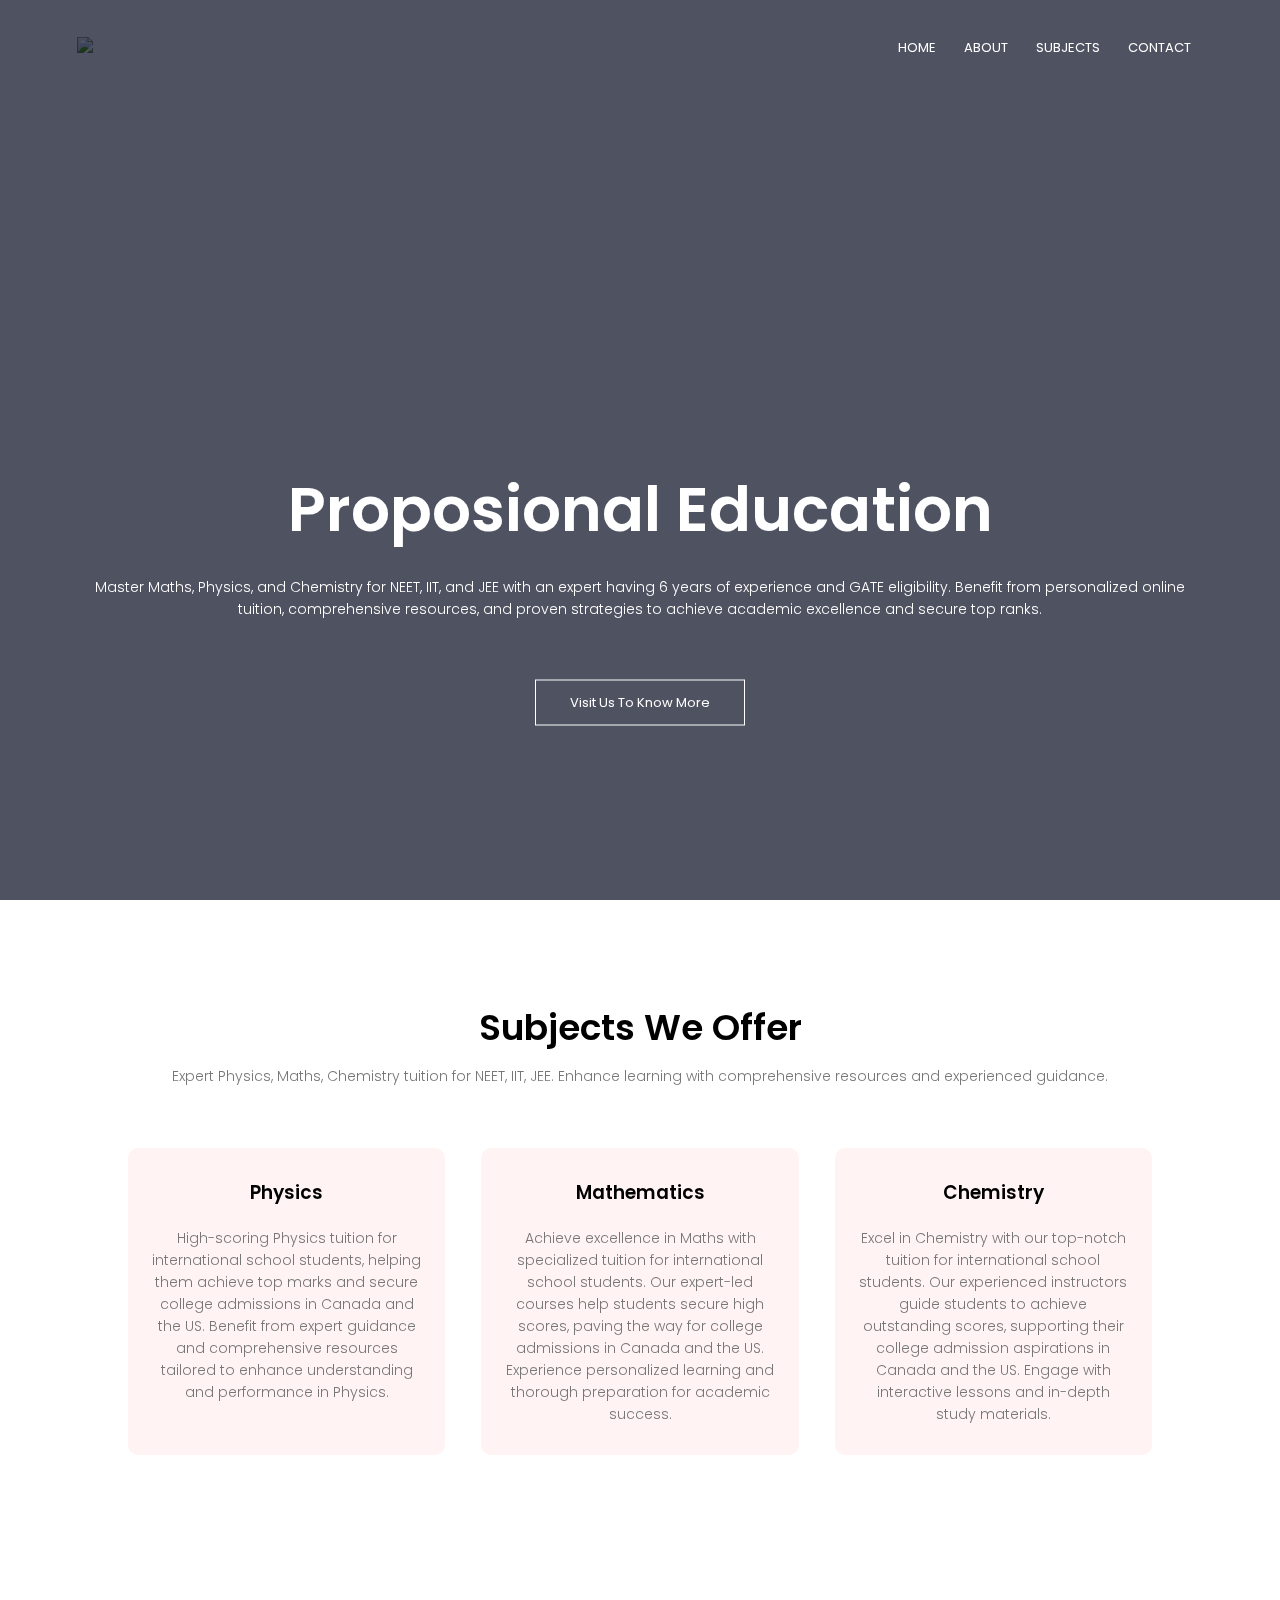
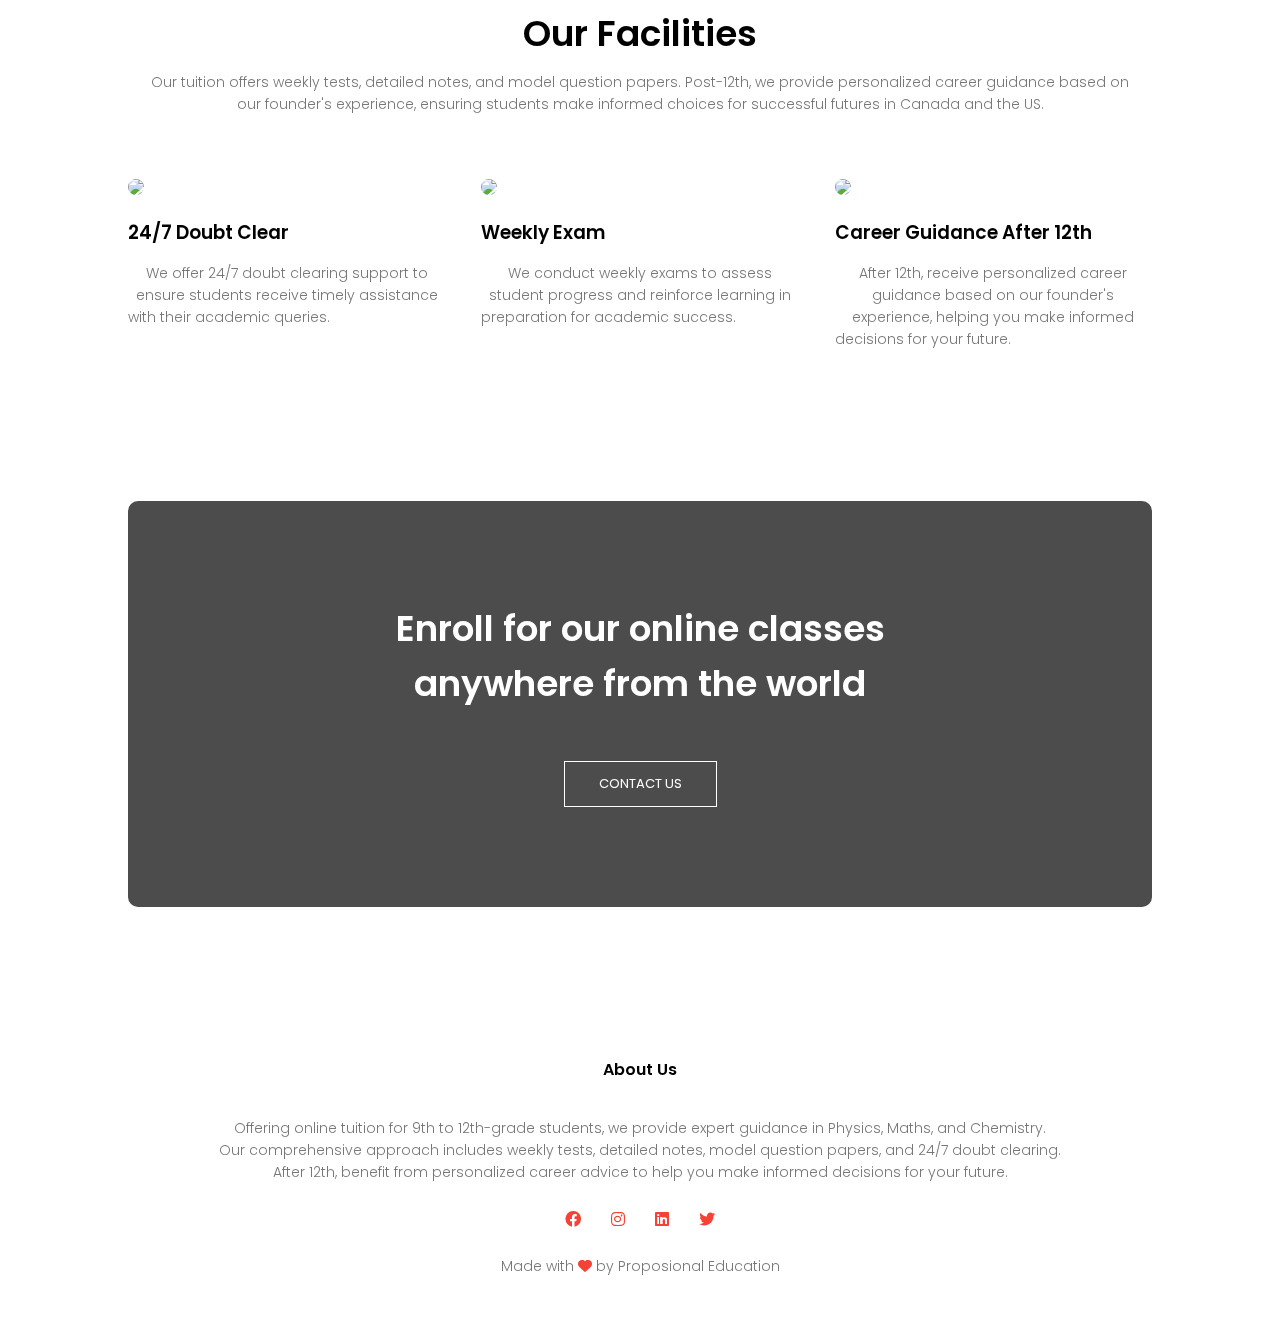
==== index.html @ b6ffeee9 "Add files via upload" ====
<!DOCTYPE html>
<html lang="en">
<head>
  <meta charset="UTF-8">
  <meta name="viewport" content="width=device-width, initial-scale=1.0">
  <title>Online-Tuition-Website Design</title>
  <link rel="stylesheet" href="style.css">
  <link rel="preconnect" href="https://fonts.googleapis.com">
<link rel="preconnect" href="https://fonts.gstatic.com" crossorigin>
<link href="https://fonts.googleapis.com/css2?family=Poppins:ital,wght@0,100;0,200;0,300;0,400;0,500;0,600;0,700;0,800;0,900;1,100;1,200;1,300;1,400;1,500;1,600;1,700;1,800;1,900&display=swap" rel="stylesheet">
<link rel="stylesheet" href="https://cdnjs.cloudflare.com/ajax/libs/font-awesome/6.0.0-beta3/css/all.min.css">
</head>
<body>
  <section class="header">
    <nav>
      <a href="index.html"class="logo" ><img src="img/Proportional Education-logos.jpeg"></a>
      <div class="nav-links" id="navlinks">
        <i class="fa fa-times" onclick="hidemenu()"></i>

        <ul>
          <li><a href="index.html">HOME</a></li>
          <li><a href="About.html">ABOUT</a></li>
          <li><a href="subject.html">SUBJECTS</a></li>
          <li><a href="contact.html">CONTACT</a></li>
        </ul>
      </div>
      <i class="fa fa-bars" onclick="showmenu()"></i>
    </nav>

    <div class="text-box">
      <h1>Proposional Education</h1>
      <p>Master Maths, Physics, and Chemistry for NEET, IIT, and JEE with an expert having 6 years of experience and GATE eligibility. Benefit from personalized online tuition, comprehensive resources, and proven strategies to achieve academic excellence and secure top ranks.</p>
      <a href="About.html" class="hero-btn">Visit Us To Know More</a>
    </div>

  </section>

  <!--course-->

  <section class="subjects">
    <h1>Subjects We Offer</h1>
    <p>Expert Physics, Maths, Chemistry tuition for NEET, IIT, JEE. Enhance learning with comprehensive resources and experienced guidance.</p>

    <div class="row">
      <div class="subject-col">
        <h3>Physics</h3>
        <p>High-scoring Physics tuition for international school students, helping them achieve top marks and secure college admissions in Canada and the US. Benefit from expert guidance and comprehensive resources tailored to enhance understanding and performance in Physics.</p>
      </div>
      <div class="subject-col">
        <h3>Mathematics</h3>
        <p>Achieve excellence in Maths with specialized tuition for international school students. Our expert-led courses help students secure high scores, paving the way for college admissions in Canada and the US. Experience personalized learning and thorough preparation for academic success.</p>
      </div>
      <div class="subject-col">
        <h3>Chemistry</h3>
        <p>Excel in Chemistry with our top-notch tuition for international school students. Our experienced instructors guide students to achieve outstanding scores, supporting their college admission aspirations in Canada and the US. Engage with interactive lessons and in-depth study materials.</p>
      </div>
    </div>

  </section>
  <!--facilities-->
  <section class="facilities">
    <h1>Our Facilities</h1>
    <p>Our tuition offers weekly tests, detailed notes, and model question papers. Post-12th, we provide personalized career guidance based on our founder's experience, ensuring students make informed choices for successful futures in Canada and the US.</p>
    <div class="row">
      <div class="facilities-col">
        <img src="img/close-up-hand-holding-pen_23-2149014055.avif">
        <h3>24/7 Doubt Clear</h3>
        <p>We offer 24/7 doubt clearing support to ensure students receive timely assistance with their academic queries.</p>
      </div>
      <div class="facilities-col">
        <img src="img/smiling-asian-girl-student-wears-wireless-headphones-write-notebook-study-language-online-watch-listen-lecturer-webinar-via-video-call-e-learning-home-distance-education_201468-1175.avif">
        <h3>Weekly Exam</h3>
        <p>We conduct weekly exams to assess student progress and reinforce learning in preparation for academic success.</p>
      </div>
      <div class="facilities-col">
        <img src="img/illustration-concept-career-growth-career-development-with-cheerful-businesswoman-walking_675567-4761.jpg">
        <h3>Career Guidance After 12th</h3>
        <p>After 12th, receive personalized career guidance based on our founder's experience, helping you make informed decisions for your future.</p>
      </div>
    </div>
  </section>
  <!-------call to action------->

  <section class="cta">
    <h1>Enroll for our online classes <br>anywhere from the world</h1>
    <a href="contact.html" class="hero-btn">CONTACT US</a>
  </section>
  <!-----------footer-->

  <section class="footer">
    <h4>About Us</h4>
    <p>Offering online tuition for 9th to 12th-grade students, we provide expert guidance in Physics, Maths, and Chemistry. <br>Our comprehensive approach includes weekly tests, detailed notes, model question papers, and 24/7 doubt clearing. <br> After 12th, benefit from personalized career advice to help you make informed decisions for your future.</p>
    <div class="icons">
      <i class="fa-brands fa-facebook"></i>
      <i class="fa-brands fa-instagram"></i>
      <i class="fa-brands fa-linkedin"></i>
      <i class="fa-brands fa-twitter"></i>
    </div>
    <p>Made with <i class="fa-solid fa-heart"></i> by Proposional Education</p>
  </section>

  
  <!--Javascript -->
  <script>
    var navlinks = document.getElementById("navlinks");
    
    function showmenu(){
      navlinks.style.right = "0";
    }
    function hidemenu(){
      navlinks.style.right = "-200px";
    }
  </script>
  
</body>
</html>
---- style.css ----
*{
  margin: 0;
  padding: 0;
  font-family: "Poppins", sans-serif;
}
.header {
  min-height: 100vh;
  width: 100%;
  background-image: linear-gradient(rgba(4,9,30,0.7), rgba(4,9,30,0.7)), url(img/student-online-cute-girl-glasses-sweater-studying-computer-typing-keyboard_140725-164206.avif);
  background-position: center;
  background-size: cover;
  position: relative;
}
nav {
  display: flex;
  padding: 2% 6%;
  justify-content: space-between;
  align-items: center;
}
nav img{
  width: 150px;

}
.logo {
  
  mix-blend-mode: multiply;
}

.nav-links {
  flex: 1;
  text-align: right;
}
.nav-links ul li {
  list-style: none;
  display: inline-block;
  padding: 8px 12px;
  position: relative;
}
.nav-links ul li a{
  color: white;
  text-decoration: none;
  font-size: 13px;
}
.nav-links ul li::after{
  content: '';
  width: 0%;
  height: 2px;
  display: block;
  margin: auto;
  background-color: #f44336;
  transition: 0.5s;
}
.nav-links ul li:hover::after {
  width: 100%;

}
.text-box {
  width: 90%;
  color: #fff;
  position: absolute;
  top: 66%;
  left: 50%;
  transform: translate(-50%, -50%);
  text-align: center;
}
.text-box h1{
  font-size: 62px;
}
.text-box p{
  margin: 10px 0 40px;
  font-size: 14px;
  color: #fff;
}
.hero-btn {
  display: inline-block;
  text-decoration: none;
  color: #fff;
  border: 1px solid #fff;
  padding: 12px 34px;
  font-size: 13px;
  background: transparent;
  position: relative;
  cursor: pointer;
  margin-top: 10px;
}
.hero-btn:hover {
  border: 1px solid #f44336;
  background: #f44336;
  transition: 1s

}
nav .fa{
  display: none;
}
@media(max-width: 700px){
  .text-box h1{
    font-size: 20px;
  }
  .nav-links ul li {
    display: block;
  }
  .nav-links{
    position: fixed;
    background: #f44336;
    height: 100vh;
    width: 200px;
    top: 0;
    right: -200px;
    text-align-last: left;
    z-index: 2;
    transition: 1s;
  }
  nav .fa{
    display: block;
    color: #fff;
    margin: 10px;
    font-size: 22px;
    cursor: pointer;
  }
  .nav-links ul{
    padding: 30px;
  }
}

/*-------------course--------------*/
.subjects {
  width: 80%;
  margin: auto;
  text-align: center;
  padding-top: 100px;
}
h1{
  font-size: 36px;
  font-weight: 600;
}
p{
  color: #777;
  font-size: 14px;
  font-weight: 300;
  line-height: 22px;
  padding: 10px;
}
.row {
  margin-top: 5%;
  display: flex;
  justify-content: space-between;
}
.subject-col{
  flex-basis:31%;
  background: #fff3f3;
  border-radius: 10px;
  margin-bottom: 5%;
  padding: 20px 12px;
  box-sizing: border-box;
  transition: 0.5s;
}
h3{
  text-align: center;
  font-weight: 600;
  margin: 10px 0;
}
.subject-col:hover {
  box-shadow: 0 0 20px 0px rgba(0,0,0,0.2);
}
@media(max-width:700px){
  .row{
    flex-direction: column;
  }
}
/*-----facilities---------*/
.facilities{
  width: 80%;
  margin: auto;
  text-align: center;
  padding-top: 100px;
}
.facilities-col {
  flex-basis: 31%;
  border-radius: 10px;
  margin-bottom: 5%;
  text-align-last: left;
}
.facilities-col img {
  width: 100%;
  border-radius: 10px;
}
.facilities-col p{
  padding: 0;

}

.facilities-col h3{
  margin-top: 16px;
  margin-bottom: 15px;
  text-align-last: left;
}
/*-----------call to action-------------*/
.cta{
  margin: 100px auto;
  width: 80%;
  background-image: linear-gradient(rgba(0,0,0,0.7), rgba(0,0,0,0.7)), url(img/close-up-hand-holding-pen_23-2149014055.avif);
  background-position: center;
  background-size: cover;
  border-radius: 10px;
  text-align: center;
  padding: 100px 0;
}
.cta h1{
  color: white;
  margin-bottom: 40px;
  padding: 0;
}
@media(max-width:700px){
  .cta h1{
    font-size: 24px;
  }
}
/*---------footer-------*/
.footer{
  width: 100%;
  text-align: center;
  padding: 30px 0; 
}
.footer h4{
  margin-bottom: 25px;
  margin-top: 20px;
  font-weight: 600;
}
.icons .fa-brands {
  color: #f44336;
  margin: 0 13px;
  cursor: pointer;
  padding: 18px 0;
}
.fa-solid{
  color: #f44336;
}
/*-----------About page---------------*/

.sub-header{
  height: 80vh;
  width: 100%;
  background-image: linear-gradient(rgba(4,9,30,0.7), rgba(4,9,30,0.7)), url(img/virtual-classroom-study-space_23-2149178634.avif);
  background-position: center;
  background-size: cover;
  text-align: center;
  color: #fff;
}
.sub-header h1{
  margin-top: 100px;
}
.about-us{
  width: 80%;
  margin: auto;
  padding-top: 80px;
  padding-bottom: 50px;
}
.about-col{
  flex-basis: 48%;
  padding: 30px 2px; 
}
.about-col img{
  width: 100%;
}
.about-col h1{
  padding-top: 0;
}
.about-col p{
  padding: 15px 0 25px;
}
.red-btn{
  border: 1px solid #f44336;
  background: transparent;
  color: #f44336;
}
.red-btn:hover{
  color: white;
}
/*-----------------contact us-----------------*/

.contact-us{
  width: 80%;
  margin: auto;
}
.contact-col{
  flex-basis:48%;
margin-bottom: 30px;
}
.contact-col div{
  display: flex;
  align-items: center;
  margin-bottom: 40px;
}
.contact-col div .fa-solid{
  font-size: 28px;
  color: #f44336;
  margin: 10px;
  margin-right: 30px;
}
.contact-col div p{
  padding: 0;
}
.contact-col h5{
  font-size: 20px;
  margin-bottom: 5px;
  color: #555;
  font-weight: 400;
}

.contact-col input, .contact-col textarea{
    width: 100%;
    padding: 15px;
    margin-bottom: 17px;
    outline: none;
    border: 1px solid #ccc;
    box-sizing: border-box;
}
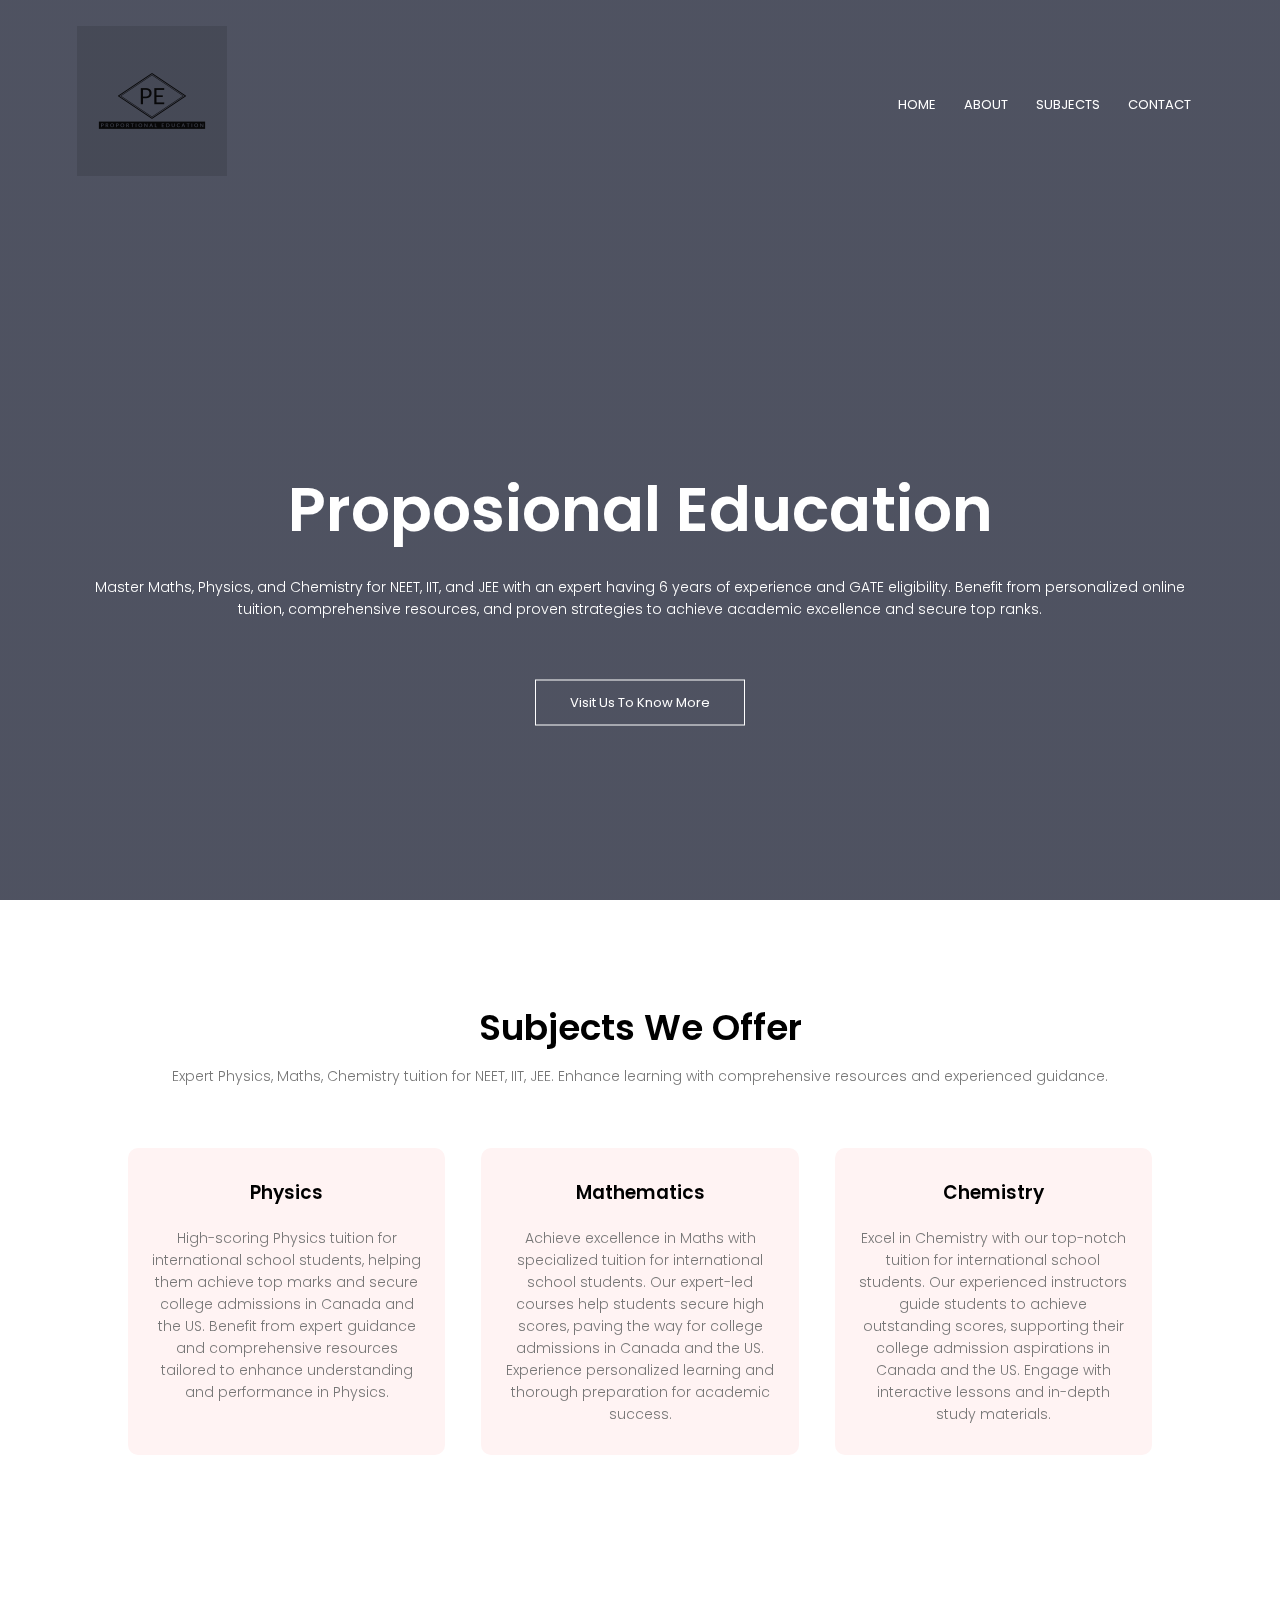
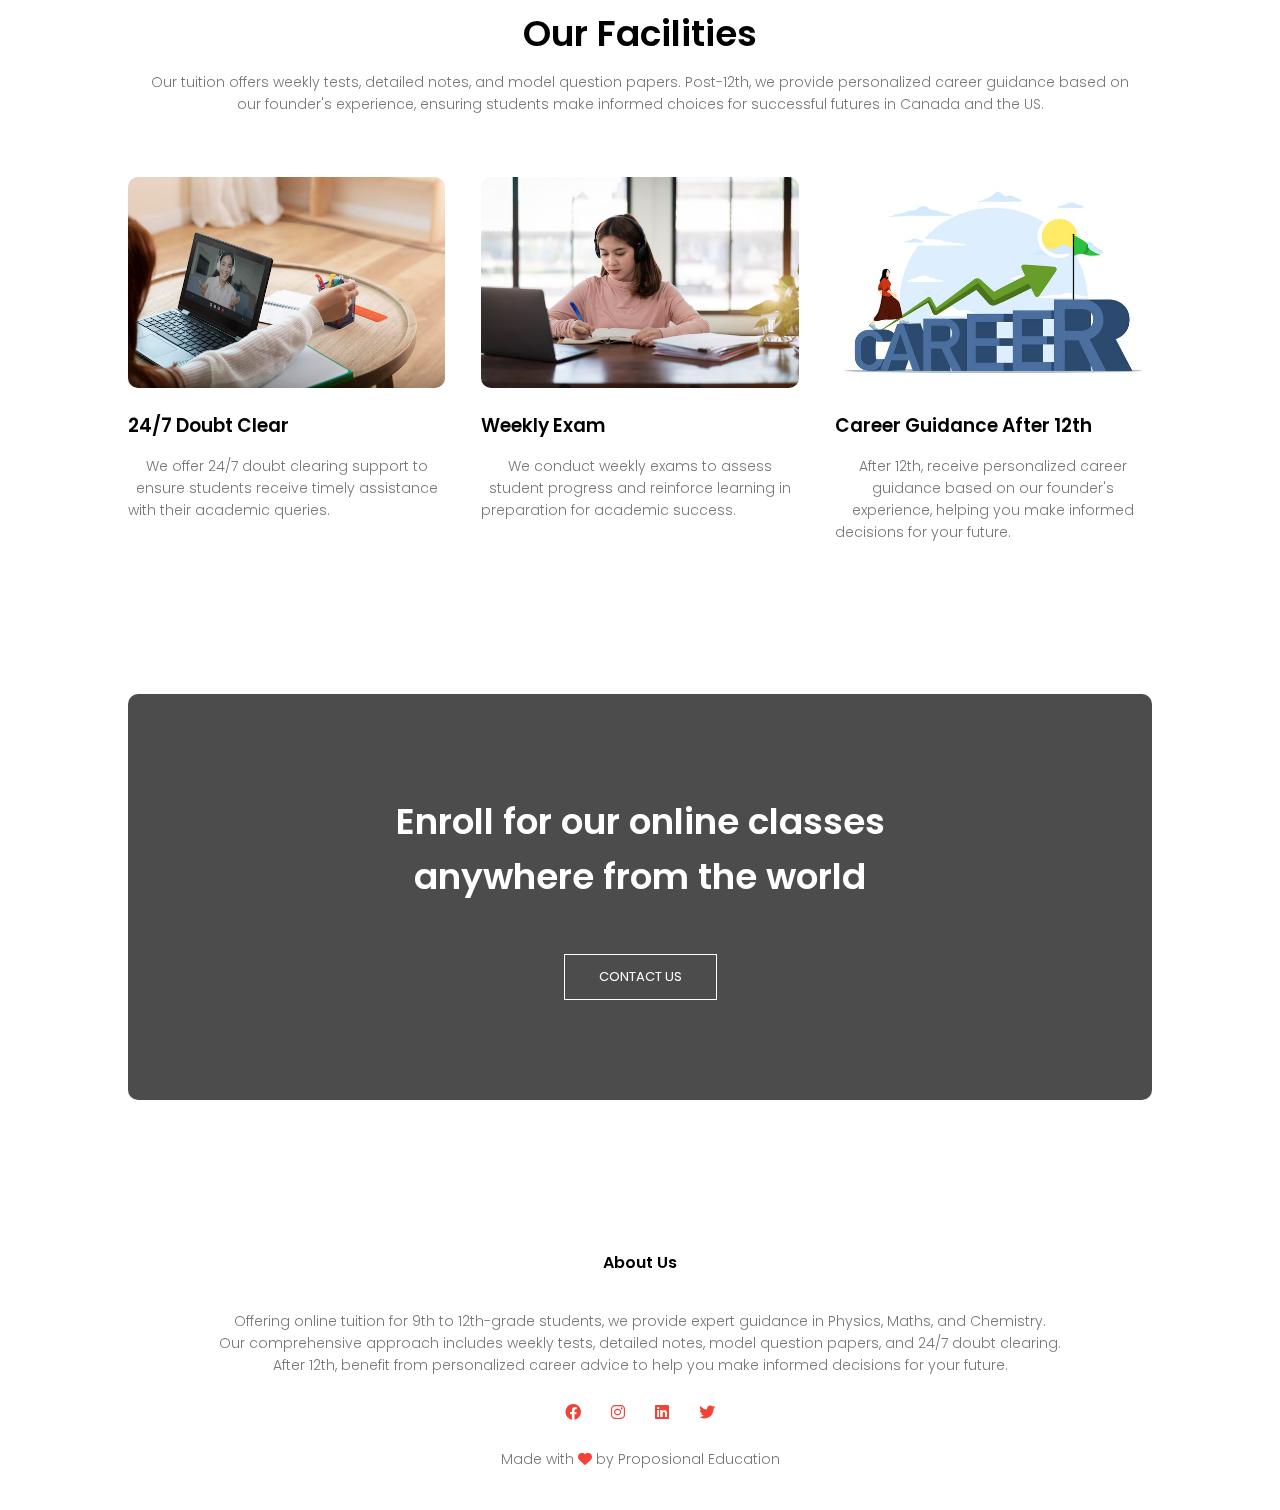
==== commit bd27e73b: "Update index.html" ====
--- a/index.html
+++ b/index.html
@@ -13,7 +13,7 @@
 <body>
   <section class="header">
     <nav>
-      <a href="index.html"class="logo" ><img src="img/Proportional Education-logos.jpeg"></a>
+      <a href="index.html"class="logo" ><img src="./Proportional Education-logos.jpeg"></a>
       <div class="nav-links" id="navlinks">
         <i class="fa fa-times" onclick="hidemenu()"></i>
 
@@ -63,17 +63,17 @@
     <p>Our tuition offers weekly tests, detailed notes, and model question papers. Post-12th, we provide personalized career guidance based on our founder's experience, ensuring students make informed choices for successful futures in Canada and the US.</p>
     <div class="row">
       <div class="facilities-col">
-        <img src="img/close-up-hand-holding-pen_23-2149014055.avif">
+        <img src="./close-up-hand-holding-pen_23-2149014055.avif">
         <h3>24/7 Doubt Clear</h3>
         <p>We offer 24/7 doubt clearing support to ensure students receive timely assistance with their academic queries.</p>
       </div>
       <div class="facilities-col">
-        <img src="img/smiling-asian-girl-student-wears-wireless-headphones-write-notebook-study-language-online-watch-listen-lecturer-webinar-via-video-call-e-learning-home-distance-education_201468-1175.avif">
+        <img src="./smiling-asian-girl-student-wears-wireless-headphones-write-notebook-study-language-online-watch-listen-lecturer-webinar-via-video-call-e-learning-home-distance-education_201468-1175.avif">
         <h3>Weekly Exam</h3>
         <p>We conduct weekly exams to assess student progress and reinforce learning in preparation for academic success.</p>
       </div>
       <div class="facilities-col">
-        <img src="img/illustration-concept-career-growth-career-development-with-cheerful-businesswoman-walking_675567-4761.jpg">
+        <img src="./illustration-concept-career-growth-career-development-with-cheerful-businesswoman-walking_675567-4761.jpg">
         <h3>Career Guidance After 12th</h3>
         <p>After 12th, receive personalized career guidance based on our founder's experience, helping you make informed decisions for your future.</p>
       </div>
@@ -113,4 +113,4 @@
   </script>
   
 </body>
-</html>+</html>
